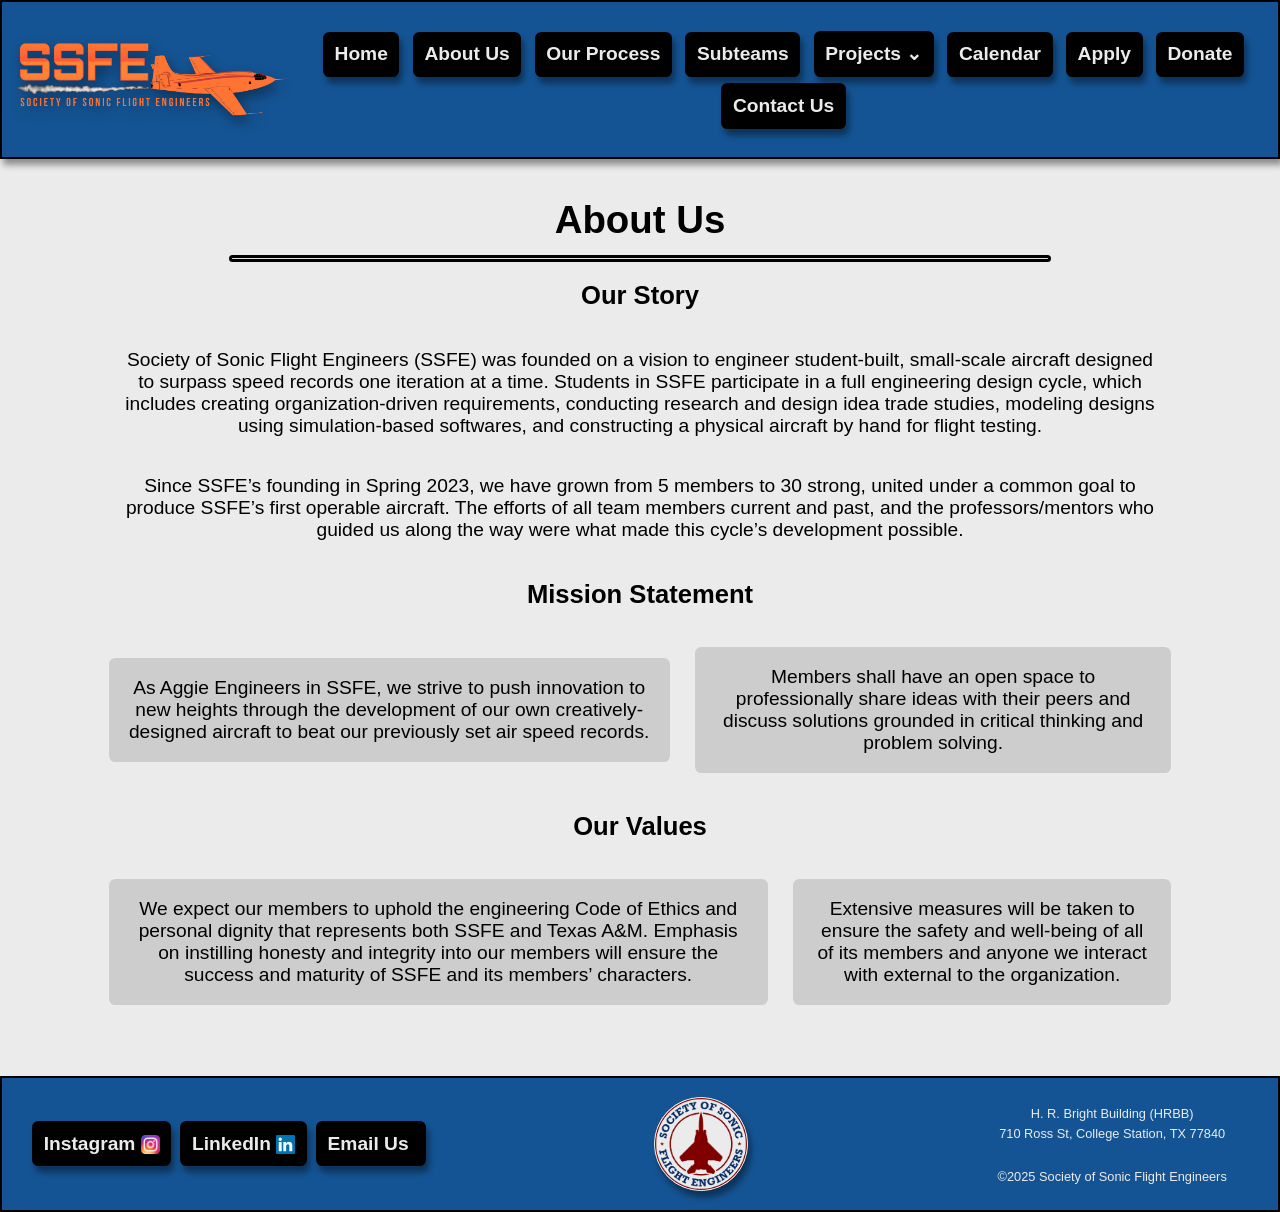
==== SSFEabout.html @ deae9f69 "Site Upload" ====
<!DOCTYPE html>
<html lang = "en">
	<head>
		<link rel="stylesheet" href="SSFEstyle.css">
		<title>Society of Sonic Flight Engineers</title>
		<link rel="icon" type="image/x-icon" href="favicon.ico">
		<meta charset="UTF-8">
		<meta property="og:title" content="Society of Sonic Flight Engineers">
      	<meta property="og:description" content="">
      	<meta property="og:image" content="">
      	<meta name="viewport" content="width=device-width, initial-scale=1, maximum-scale=1">
	</head>

	<body>
		<!-- header -->
		<header class="headernav">
			<div class="columnsformat">
				<img class="headerimg" style="width: 22.5%; margin-inline: 0.5vw;" alt="logo" src="SSFElogonobg.png">
				<nav class="navmenu">
					<a class="navlink" href="index.html">Home</a>
					<a class="navlink" href="SSFEabout.html">About Us</a>
					<a class="navlink" href="SSFEprocess.html">Our Process</a>
					<a class="navlink" href="SSFEsubteams.html">Subteams</a>

					<div class="drpdwn">
						<a class="navlink" href="SSFEprojects.html">Projects ⌄</a>
							<div class="drpdwnc">
							    <a class="drpnavlink" href="SSFEdesign1.html">Design 1</a>
							    <a class="drpnavlink" href="SSFEdesign2.html">Design 2</a>
					  		</div>
					</div>

					<a class="navlink" href="SSFEcalendar.html">Calendar</a>
					<a class="navlink" href="SSFEapply.html">Apply</a>
					<a class="navlink" href="SSFEdonate.html">Donate</a>
					<a class="navlink" href="SSFEcontact.html">Contact Us</a>
				</nav>
			</div>

		</header>

		<div class="bodydiv transitioning">
			<h1>About Us</h1>
			<hr></hr>

			<div class="pcontainer">
				<div class="rowsformat">
					<h2>Our Story</h2>
						<p>Society of Sonic Flight Engineers (SSFE) was founded on a vision to engineer student-built, small-scale aircraft designed to surpass speed records one iteration at a time. Students in SSFE participate in a full engineering design cycle, which includes creating organization-driven requirements, conducting research and design idea trade studies, modeling designs using simulation-based softwares, and constructing a physical aircraft by hand for flight testing.
						</p>
						<p>Since SSFE’s founding in Spring 2023, we have grown from 5 members to 30 strong, united under a common goal to produce SSFE’s first operable aircraft. The efforts of all team members current and past, and the professors/mentors who guided us along the way were what made this cycle’s development possible.
						</p>
					<h2>Mission Statement</h2>
					<div class="columnsformat">
						<p class="tricolorcolumns">As Aggie Engineers in SSFE, we strive to push innovation to new heights through the development of our own creatively-designed aircraft to beat our previously set air speed records.</p>
						<p class="tricolorcolumns">Members shall have an open space to professionally share ideas with their peers and discuss solutions grounded in critical thinking and problem solving.</p>
					</div>
					<h2>Our Values</h2>

					<div class="columnsformat">
						<p class="tricolorcolumns">We expect our members to uphold the engineering Code of Ethics and personal dignity that represents both SSFE and Texas A&M. Emphasis on instilling honesty and integrity into our members will ensure the success and maturity of SSFE and its members’ characters.</p>

						<p class="tricolorcolumns">Extensive measures will be taken to ensure the safety and well-being of all of its members and anyone we interact with external to the organization.</p>
					</div>
				</div>
			</div>
		</div>

		<!-- footer -->
		<footer class="footernav transitioning">
			<div class="columnsformat">
				<a class="navlink" target="_blank" href="https://www.instagram.com/tamu_ssfe/">
					Instagram <img src="insta.png" alt="" class="navlinkimg"></a>
				<a class="navlink" target="_blank" href="https://www.linkedin.com/company/society-of-sonic-flight-engineers/">
					LinkedIn <img src="linkedin.png" alt="" class="navlinkimg"></a>
				<a class="navlink" target="_blank" href="mailto:ssfeleadership@gmail.com">
					Email Us <img src="email.png" alt="" class="navlinkimg"></a>
				<img src="SSFEcircle.png" alt="" class="footerlogo" style="border-radius: 50%;">
				<div class="rowsformat">
					<p style="font-size: 1vw; color: #EBEBEB; margin-block: 0.2vw;">H. R. Bright Building (HRBB)</p>
					<p style="font-size: 1vw; color: #EBEBEB; margin-block: 0.2vw;">710 Ross St, College Station, TX 77840</p>
					<p style="font-size: 1vw; color: #EBEBEB; margin-bottom: 0; margin-top: 2vw;">©2025 Society of Sonic Flight Engineers</p>
				</div>
			</div>
		</footer>

	</body>

</html>
---- SSFEstyle.css ----
/* built in elements*/
    body {
        background-color: #EBEBEB;
        text-align: center;
        font-family: sans-serif;
        margin: auto;
    }

    h1 {
        font-size: 3vw;
        color: rgba(0, 0, 0, 1);
        background-color: none;
        padding: 1vw;
        box-shadow: none;
        text-shadow: none;
        margin-bottom: 0vw;
    }

    p {
        font-size: 1.5vw;
        color: rgba(0, 0, 0, 1);
        text-shadow: none;
        vertical-align: middle;
        margin-inline: 2vw;
    }

    iframe {
        display: block;
        margin: auto;
        border: 0.2vw solid rgb(0, 0, 0);
        box-shadow: 0.25vw 0.5vw 0.5vw rgba(0, 0, 0, 0.4);
        width: 100%;
        height: 100vh;
        border-radius: 1.5vw;
    }

    a {
        color: rgb(0, 0, 0);
        font-size: 30px;
        box-shadow: 0.25vw 0.5vw 0.5vw rgba(0, 0, 0, 0.4);
        margin: 0%;
    }

    hr {
        height:0.125vw;
        background-color:rgb(225, 225, 225);
        border:0.25vw solid rgb(0, 0, 0);
        margin:auto;
        margin-block: 0;
        border-radius: 0.5vw;
        width: 75%;
        justify-content: center;
    }

    h2 {
        color: rgba(0, 0, 0, 1);
        font-size: 2vw;
        font-weight: bold;
        border: none;

        background-color: none;
        padding: 1.5vw;
        width: 70%;
        margin: auto;
    }

    h3 {
        color: rgba(0, 0, 0, 1);
        font-size: 1.5vw;
        transition: all 0.2s;
        border: 1px solid black;
        background-color: rgba(155, 185, 255, 0.4);
        box-shadow: 0.25vw 0.5vw 0.5vw rgba(0, 0, 0, 0.4);
        border-radius: 0.5vw;
        padding: 0.75vw;
        cursor: pointer;
        user-select: none;
        margin-bottom: 0vw;
    }

.tricolorcolumns {
    background-color: rgb(205,205,205);
    padding: 1.5vw;
    margin-inline: 1vw;
    border-radius: 0.5vw;
}

.bodyimg {
    display: block;
    margin: auto;
    box-shadow: none;
    background-color: rgba(215, 215, 215, 1);
    width: 50%;
    border: 0.2vw solid rgb(0, 0, 0);
    margin-inline: 3vw;
    border-radius: 1.5vw;
    vertical-align: middle;
}

.headerimg {
    display: block;
    margin: auto;
    box-shadow: none;
    width: 50%;
    margin-block: 0vw;
    filter: drop-shadow(0.25vw 0.5vw 0.5vw rgba(0, 0, 0, 0.4));
    vertical-align: middle;
}

.footerlogo {
    background-color: #EBEBEB;
    border: 0.1vw solid #EBEBEB;
    display: block;
    margin: auto;
    box-shadow: none;
    width: 7.5%;
    margin-block: 1vw;
    box-shadow: 0.25vw 0.5vw 0.5vw rgba(0, 0, 0, 0.4);
    vertical-align: middle;
}

.navlink {
    display: inline-block;
    color: #EBEBEB;
    font-size: 1.5vw;
    background-color: rgba(0, 0, 0, 1);
    padding: 0.75vw;
    text-decoration: none;
    font-weight: bold;
    box-shadow: 0.25vw 0.5vw 0.5vw rgba(0, 0, 0, 0.4);
    border:0.2vw solid rgb(0, 0, 0);
    transition: all 0.2s;
    margin-inline: 0.35vw;
    margin-block: 0.25vw;
    border-radius: 0.5vw;
}

.navlink:hover {
    background: rgb(235, 235, 235);
    color: rgb(0, 0, 0);
    transition: all 0.2s;
    transform: scale(1.1);

}

.navlinkimg {
    display: inline-block;
    height: 1.5vw;
    vertical-align: middle;
}

.pcontainer {
    padding-inline: none;
    padding-block: none
    background-color: none;
    box-shadow: none;
    margin-bottom: 0vw;
    justify-content: center;
}

.columnsformat {
    display: flex;
    flex-direction: row;
    justify-content: space-between;
    align-items: center;
}

.rowsformat {
    display: flex;
    flex-direction: column;
    justify-content: space-between;
    align-items: center;
}

.headernav {
    border: 0.2vw solid rgb(0, 0, 0);
    padding: 0vw;
    background-color: #145494;
    box-shadow: 0.25vw 0.5vw 0.5vw rgba(0, 0, 0, 0.4);
    border-bottom-left-radius: 0vw;
    border-bottom-right-radius: 0vw;
}

.navmenu {
    border: none;
    padding-block: 2vw;
    padding-right: 1vw;
    background-color: none;
    box-shadow: none;
    z-index: 1;
}

.bodydiv {
    background-color: #EBEBEB;
    text-align: center;
    font-family: sans-serif;
    margin: auto;
    width: 85vw;
}

.footernav {
    margin-top: 4vw;
    border: 0.2vw solid rgb(0, 0, 0);
    padding-inline: 2vw;
    padding-block: 0.5vw;
    background-color: #145494;
    box-shadow: 0.25vw 0.5vw 0.5vw rgba(0, 0, 0, 0.4);
    border-top-left-radius: 0vw;
    border-top-right-radius: 0vw;
}

.drpdwn {
    position: relative;
    display: inline-block;
    z-index: 1;
}

.drpdwnc {
    display: none;
    position: absolute;
    z-index: 1;
    opacity: 0%;
    transition: all 0.2s;
}

.drpdwnfaq {
    position: relative;
    display: block;
    width: 60%;
    margin: auto;
    z-index: 1;
    transition: all 0.2s;
}

.drpdwnt {
    opacity: 0%;
    display: block;
    z-index: 1;
    transition: all 0.2s;
    max-height: 0vw;
}

.drpdwn:hover .drpdwnc {transition: all 0.2s; display: block; opacity: 100%}

.drpdwnfaq.open .drpdwnt {
  opacity: 1;
  display: inline;
  transition: all 0.2s;
}

.drpdwnfaq.open h3 {
  transition: all 0.2s;
  background-color: rgba(155, 185, 255, 1.0);
  margin-bottom: 1vw;
}

.drpnavlink {
    display: inline-block;
    color: #EBEBEB;
    font-size: 1.5vw;
    background-color: rgba(0, 0, 0, 1);
    padding: 0.75vw;
    text-decoration: none;
    font-weight: bold;
    box-shadow: 0.25vw 0.5vw 0.5vw rgba(0, 0, 0, 0.4);
    border:0.2vw solid rgb(0, 0, 0);
    transition: all 0.2s;
    margin-inline: 0.4vw;
    margin-block: 0.25vw;
    border-radius: 0.5vw;
    transition: all 0.2s;
}

.drpnavlink:hover {
    background: rgb(235, 235, 235);
    color: rgb(0, 0, 0);
    transition: all 0.2s;
    transform: scale(1.1);
}

.transitioning {
    animation: fadein 0.75s forwards;
}

.timeline {
    width:80%;
    max-width: 800px;
    height:auto;
    margin: 0 auto;
    display: grid;
}

.timeline ul{
    padding: 0;
    list-style:none;
    margin-bottom: 0;
}

.timeline ul li{
    background-color: lightgray;
    border-radius: 2vw;
    margin-bottom: 2vw;
    padding-bottom: 1.5vw;
    width: 52%;
    box-shadow: 0.25vw 0.5vw 0.5vw rgba(0, 0, 0, 0.4);
}

.timeline ul li:nth-child(odd){
    float: left;
}

.timeline ul li:nth-child(even) {
    float: right;
}

.timeline ul li:last-child {
    margin-bottom: 0;
}

.timeline-content p{
    margin-block: 0;
}

.timeline-date {
}
.timeline-middle {
    position: relative;
    color: black;
}

@keyframes fadein {
    from{
        transform: translateY(20vh); opacity: 30%;
    }

    to{
        transform: translateY(0vh); opacity: 100%;
    }
}
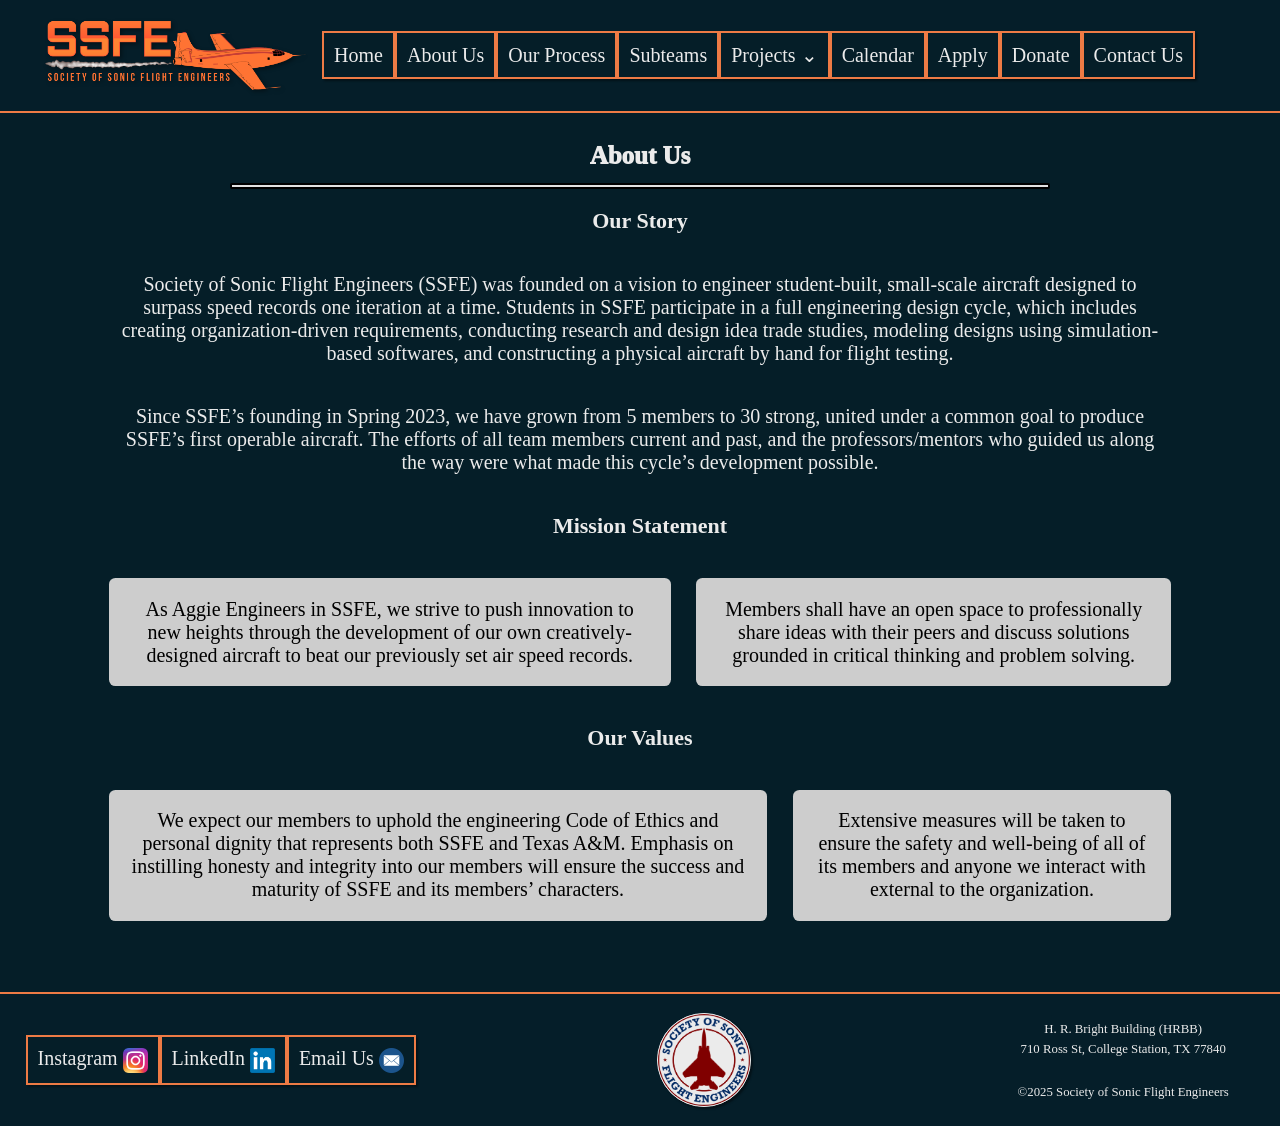
==== commit 96a02456: "Navigation Menu Condensing Update Hamburger thing" ====
--- a/SSFEabout.html
+++ b/SSFEabout.html
@@ -2,6 +2,7 @@
 <html lang = "en">
 	<head>
 		<link rel="stylesheet" href="SSFEstyle.css">
+		<script src="script.js"></script>
 		<title>Society of Sonic Flight Engineers</title>
 		<link rel="icon" type="image/x-icon" href="favicon.ico">
 		<meta charset="UTF-8">
@@ -13,22 +14,24 @@
 
 	<body>
 		<!-- header -->
-		<header class="headernav">
+		<header>
 			<div class="columnsformat">
-				<img class="headerimg" style="width: 22.5%; margin-inline: 0.5vw;" alt="logo" src="SSFElogonobg.png">
-				<nav class="navmenu">
+				<img class="headerimg" style="width: 22.5%; margin-inline: 10px;" alt="logo" src="SSFElogonobg.png">
+
+				<div class="hamburger" id="hamburger">☰</div>
+
+				<nav class="navmenu" id="navmenu">
 					<a class="navlink" href="index.html">Home</a>
 					<a class="navlink" href="SSFEabout.html">About Us</a>
 					<a class="navlink" href="SSFEprocess.html">Our Process</a>
 					<a class="navlink" href="SSFEsubteams.html">Subteams</a>
 
-					<div class="drpdwn">
-						<a class="navlink" href="SSFEprojects.html">Projects ⌄</a>
-							<div class="drpdwnc">
-							    <a class="drpnavlink" href="SSFEdesign1.html">Design 1</a>
-							    <a class="drpnavlink" href="SSFEdesign2.html">Design 2</a>
-					  		</div>
-					</div>
+					<a class="navlink" href="SSFEprojects.html">Projects ⌄</a>
+						<div class="drpdwnc">
+							<a class="drpnavlink" href="SSFEdesign1.html">Design 1</a>
+							<a class="drpnavlink" href="SSFEdesign2.html">Design 2</a>
+					  	</div>
+
 
 					<a class="navlink" href="SSFEcalendar.html">Calendar</a>
 					<a class="navlink" href="SSFEapply.html">Apply</a>
--- a/SSFEstyle.css
+++ b/SSFEstyle.css
@@ -1,14 +1,30 @@
  /* built in elements*/
     body {
-        background-color: #EBEBEB;
+        background-color: #051e28;
         text-align: center;
-        font-family: sans-serif;
+        font-family: Futura;
         margin: auto;
     }
 
+    footer {
+        margin-top: 4vw;
+        border-top: 0.2vw solid rgb(238, 123, 69);
+        padding-inline: 2vw;
+        padding-block: 0.5vw;
+        background-color: #051e29;
+    }
+
+    header {
+        border-bottom: 0.2vw solid rgb(238, 123, 69);
+        padding-inline: 2vw;
+        padding-block: 0.5vw;
+        background-color: #051e29;
+    }
+
     h1 {
-        font-size: 3vw;
-        color: rgba(0, 0, 0, 1);
+        font-size: 25px;
+        color: rgba(235, 235, 235, 1);
+        font-weight: 1000;
         background-color: none;
         padding: 1vw;
         box-shadow: none;
@@ -17,8 +33,8 @@
     }
 
     p {
-        font-size: 1.5vw;
-        color: rgba(0, 0, 0, 1);
+        font-size: 20px;
+        color: rgba(235, 235, 235, 1);
         text-shadow: none;
         vertical-align: middle;
         margin-inline: 2vw;
@@ -37,25 +53,25 @@
     a {
         color: rgb(0, 0, 0);
         font-size: 30px;
-        box-shadow: 0.25vw 0.5vw 0.5vw rgba(0, 0, 0, 0.4);
+        box-shadow: 2px 2px 2px rgba(0, 0, 0, 0.4);
         margin: 0%;
     }
 
     hr {
         height:0.125vw;
         background-color:rgb(225, 225, 225);
-        border:0.25vw solid rgb(0, 0, 0);
+        border:2px solid rgb(0, 0, 0);
         margin:auto;
         margin-block: 0;
-        border-radius: 0.5vw;
+        border-radius: 2px;
         width: 75%;
         justify-content: center;
     }
 
     h2 {
-        color: rgba(0, 0, 0, 1);
-        font-size: 2vw;
-        font-weight: bold;
+        font-size: 22px;
+        color: rgba(235, 235, 235, 1);
+        font-weight: 600;
         border: none;
 
         background-color: none;
@@ -65,8 +81,8 @@
     }
 
     h3 {
-        color: rgba(0, 0, 0, 1);
-        font-size: 1.5vw;
+        font-size: 20px;
+        color: rgba(235, 235, 235, 1);
         transition: all 0.2s;
         border: 1px solid black;
         background-color: rgba(155, 185, 255, 0.4);
@@ -99,11 +115,10 @@
 
 .headerimg {
     display: block;
-    margin: auto;
+    margin-left: auto;
     box-shadow: none;
-    width: 50%;
-    margin-block: 0vw;
-    filter: drop-shadow(0.25vw 0.5vw 0.5vw rgba(0, 0, 0, 0.4));
+    min-width: 250px;
+    filter: drop-shadow(2px 2px 2px rgba(0, 0, 0, 0.4));
     vertical-align: middle;
 }
 
@@ -115,39 +130,68 @@
     box-shadow: none;
     width: 7.5%;
     margin-block: 1vw;
-    box-shadow: 0.25vw 0.5vw 0.5vw rgba(0, 0, 0, 0.4);
+    box-shadow: 2px 2px 2px rgba(0, 0, 0, 0.4);
     vertical-align: middle;
 }
 
-.navlink {
-    display: inline-block;
-    color: #EBEBEB;
-    font-size: 1.5vw;
-    background-color: rgba(0, 0, 0, 1);
-    padding: 0.75vw;
-    text-decoration: none;
-    font-weight: bold;
-    box-shadow: 0.25vw 0.5vw 0.5vw rgba(0, 0, 0, 0.4);
-    border:0.2vw solid rgb(0, 0, 0);
-    transition: all 0.2s;
-    margin-inline: 0.35vw;
-    margin-block: 0.25vw;
-    border-radius: 0.5vw;
-}
-
-.navlink:hover {
-    background: rgb(235, 235, 235);
-    color: rgb(0, 0, 0);
-    transition: all 0.2s;
-    transform: scale(1.1);
-
-}
-
-.navlinkimg {
-    display: inline-block;
-    height: 1.5vw;
-    vertical-align: middle;
-}
+/*Navigation Buttons Stuff*/
+    @media (max-width: 900px) {
+        .navmenu {
+            flex-wrap: wrap;
+        }
+    }
+    .navlink {
+        display: block;
+        color: #EBEBEB;
+        font-size: 20px;
+        font-weight: 500;
+        background-color: #051e28;
+        padding: 10px;
+        border:2px solid rgb(238, 123, 69);
+        transition: all 0.15s;
+        text-decoration: none;
+        z-index: 2;
+        align-items: center;
+        white-space: nowrap;
+    }
+
+    .navlink:hover {
+        z-index: 4;
+        background: rgb(238, 123, 69);
+        color: #051e28;
+        transition: all 0.15s;
+        transform: scale(1.1);
+        .drpdwnc {transition: all 0.15s; display: block; opacity: 100%}
+
+    }
+
+    .navlinkimg {
+        display: inline-block;
+        height: 25px;
+        vertical-align: middle;
+    }
+
+    .drpnavlink {
+        display: inline-block;
+        color: #EBEBEB;
+        font-size: 20px;
+        font-weight: 500;
+        background-color: #051e28;
+        padding: 10px;
+        border:2px solid rgb(238, 123, 69);
+        transition: all 0.15s;
+        margin-inline: -2.5px;
+        margin-block: -1px;
+        text-decoration: none;
+        transition: all 0.15s;
+    }
+
+    .drpnavlink:hover {
+        background: rgb(238, 123, 69);
+        color: #051e28;
+        transition: all 0.15s;
+        transform: scale(1.1);
+    }
 
 .pcontainer {
     padding-inline: none;
@@ -172,55 +216,62 @@
     align-items: center;
 }
 
-.headernav {
-    border: 0.2vw solid rgb(0, 0, 0);
-    padding: 0vw;
-    background-color: #145494;
-    box-shadow: 0.25vw 0.5vw 0.5vw rgba(0, 0, 0, 0.4);
-    border-bottom-left-radius: 0vw;
-    border-bottom-right-radius: 0vw;
+.header {
+    background-image: linear-gradient(rgba(0, 0, 0, 0), #345A66), url(IMG_3074.JPG);
+    background-size: cover;
+    background-repeat: no-repeat;
+    background-position: top 10px;
+    border-bottom: 2px solid rgb(0, 0, 0);
+    box-shadow: 2px 2px 2px rgba(0, 0, 0, 0.4);
+    z-index: 1000;
+    background-color: #345A66;
+    position: sticky;
+    top: -0px;
 }
 
 .navmenu {
-    border: none;
-    padding-block: 2vw;
-    padding-right: 1vw;
+    display: flex;
+    flex-wrap: wrap;
+    justify-content: center;
+    padding-block: 25px;
+    margin-right: auto;
     background-color: none;
     box-shadow: none;
     z-index: 1;
 }
 
+.navmenu > * {
+  position: relative;
+  display: flex;
+}
+
 .bodydiv {
-    background-color: #EBEBEB;
+    background-color: #051e28;
     text-align: center;
-    font-family: sans-serif;
+    font-family: Futura;
+    font-weight: 500;
     margin: auto;
     width: 85vw;
 }
 
-.footernav {
-    margin-top: 4vw;
-    border: 0.2vw solid rgb(0, 0, 0);
-    padding-inline: 2vw;
-    padding-block: 0.5vw;
-    background-color: #145494;
-    box-shadow: 0.25vw 0.5vw 0.5vw rgba(0, 0, 0, 0.4);
-    border-top-left-radius: 0vw;
-    border-top-right-radius: 0vw;
-}
-
 .drpdwn {
     position: relative;
-    display: inline-block;
-    z-index: 1;
+    display: flex-block;
+    z-index: 3;
+}
+
+nav ul {}
+
+.tricolorcolumns {
+    color: black;
 }
 
 .drpdwnc {
-    display: none;
+    display: block;
     position: absolute;
     z-index: 1;
     opacity: 0%;
-    transition: all 0.2s;
+    transition: all 0.15s;
 }
 
 .drpdwnfaq {
@@ -229,57 +280,33 @@
     width: 60%;
     margin: auto;
     z-index: 1;
-    transition: all 0.2s;
+    transition: all 0.15s;
 }
 
 .drpdwnt {
     opacity: 0%;
     display: block;
     z-index: 1;
-    transition: all 0.2s;
+    transition: all 0.15s;
     max-height: 0vw;
 }
 
-.drpdwn:hover .drpdwnc {transition: all 0.2s; display: block; opacity: 100%}
+.drpdwn:hover .drpdwnc {transition: all 0.15s; display: block; opacity: 100%}
 
 .drpdwnfaq.open .drpdwnt {
   opacity: 1;
   display: inline;
-  transition: all 0.2s;
+  transition: all 0.15s;
 }
 
 .drpdwnfaq.open h3 {
-  transition: all 0.2s;
+  transition: all 0.15s;
   background-color: rgba(155, 185, 255, 1.0);
   margin-bottom: 1vw;
 }
 
-.drpnavlink {
-    display: inline-block;
-    color: #EBEBEB;
-    font-size: 1.5vw;
-    background-color: rgba(0, 0, 0, 1);
-    padding: 0.75vw;
-    text-decoration: none;
-    font-weight: bold;
-    box-shadow: 0.25vw 0.5vw 0.5vw rgba(0, 0, 0, 0.4);
-    border:0.2vw solid rgb(0, 0, 0);
-    transition: all 0.2s;
-    margin-inline: 0.4vw;
-    margin-block: 0.25vw;
-    border-radius: 0.5vw;
-    transition: all 0.2s;
-}
-
-.drpnavlink:hover {
-    background: rgb(235, 235, 235);
-    color: rgb(0, 0, 0);
-    transition: all 0.2s;
-    transform: scale(1.1);
-}
-
 .transitioning {
-    animation: fadein 0.75s forwards;
+    animation: fadein 0.5s forwards;
 }
 
 .timeline {
@@ -328,12 +355,53 @@
     color: black;
 }
 
+.headercontainers {
+    display: inline-flex;
+}
+
 @keyframes fadein {
     from{
-        transform: translateY(20vh); opacity: 30%;
+        transform: translateY(200px); opacity: 15%;
     }
 
     to{
         transform: translateY(0vh); opacity: 100%;
     }
+}
+
+@font-face {font-family: 'Futura';
+            src: url('fonts/Futura/Futura Condensed/Futura Condensed.ttf') format('truetype');
+            font-weight: normal;
+            font-style: condensed;}
+
+/* Hamburger toggle thing */
+.hamburger {
+    display: none;
+    font-size: 28px;
+    color: #EBEBEB;
+    cursor: pointer;
+    padding: 10px;
+}
+
+/* Supposed to mobile condense lol */
+@media (max-width: 675px) {
+
+    .hamburger {
+        display: block;
+    }
+
+    .navmenu {
+        display: none;
+        flex-direction: column;
+        width: 100%;
+    }
+
+    .navmenu.active {
+        display: flex;
+    }
+
+    .navlink {
+        width: 100%;
+        text-align: center;
+    }
 }
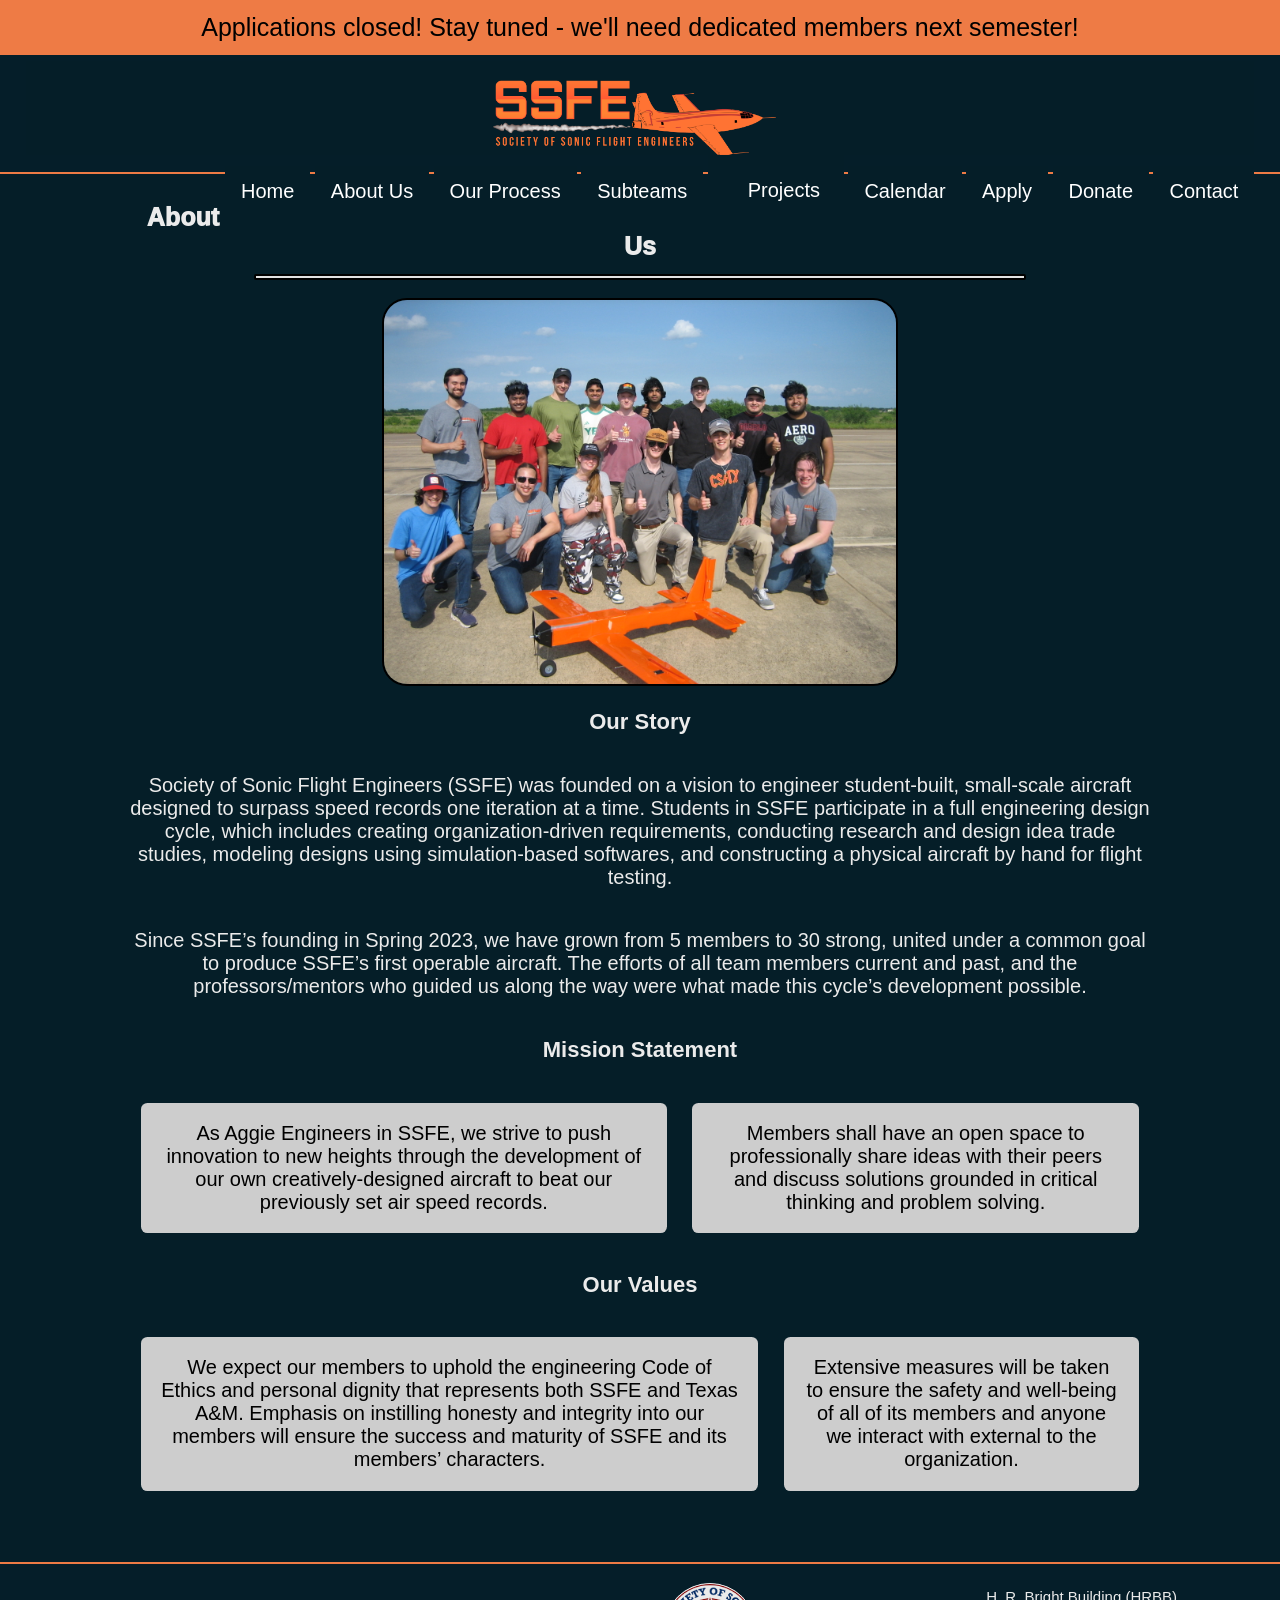
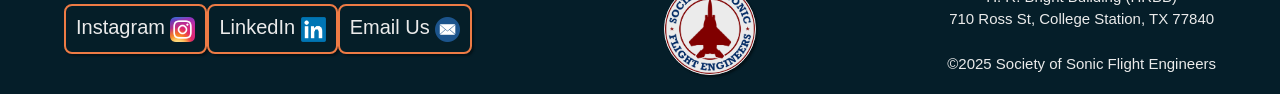
==== commit 44ad44bc: "Major bug fixes Fixed the navbar by making it look more professor and cleaner. Allowed the projects " ====
--- a/SSFEabout.html
+++ b/SSFEabout.html
@@ -3,8 +3,8 @@
 	<head>
 		<link rel="stylesheet" href="SSFEstyle.css">
 		<script src="script.js"></script>
-		<title>Society of Sonic Flight Engineers</title>
-		<link rel="icon" type="image/x-icon" href="favicon.ico">
+		<title>SSFE - About</title>
+		<link rel="shortcut icon" type="image/png" href="ssfecircle.png">
 		<meta charset="UTF-8">
 		<meta property="og:title" content="Society of Sonic Flight Engineers">
       	<meta property="og:description" content="">
@@ -13,32 +13,30 @@
 	</head>
 
 	<body>
+		<h1 style="background-color: rgb(238, 123, 69); color: black; font-weight: 400; margin-block:0">Applications closed! Stay tuned - we'll need dedicated members next semester!</h1>
 		<!-- header -->
 		<header>
-			<div class="columnsformat">
-				<img class="headerimg" style="width: 22.5%; margin-inline: 10px;" alt="logo" src="SSFElogonobg.png">
-
-				<div class="hamburger" id="hamburger">☰</div>
-
-				<nav class="navmenu" id="navmenu">
-					<a class="navlink" href="index.html">Home</a>
-					<a class="navlink" href="SSFEabout.html">About Us</a>
-					<a class="navlink" href="SSFEprocess.html">Our Process</a>
-					<a class="navlink" href="SSFEsubteams.html">Subteams</a>
-
-					<a class="navlink" href="SSFEprojects.html">Projects ⌄</a>
-						<div class="drpdwnc">
-							<a class="drpnavlink" href="SSFEdesign1.html">Design 1</a>
-							<a class="drpnavlink" href="SSFEdesign2.html">Design 2</a>
-					  	</div>
-
-
-					<a class="navlink" href="SSFEcalendar.html">Calendar</a>
-					<a class="navlink" href="SSFEapply.html">Apply</a>
-					<a class="navlink" href="SSFEdonate.html">Donate</a>
-					<a class="navlink" href="SSFEcontact.html">Contact Us</a>
-				</nav>
-			</div>
+			<div class="topnav" id="myTopnav">
+				<a href="index.html"><img id="navbarlogo" src="SSFElogonobg.png"></a>
+				<div id="right">
+					<a href="index.html" class="active">Home</a>
+					<a href="SSFEabout.html">About Us</a>
+					<a href="SSFEprocess.html">Our Process</a>
+					<a href="SSFEsubteams.html">Subteams</a>
+					<div class="dropdown">
+					<a href="SSFEprojects.html" class="dropbtn">Projects<i class="fa fa-caret-down"></i></a>
+					<div class="dropdown-content">
+						<a href="SSFEdesign1.html">Design 1</a>
+						<a href="SSFEdesign2.html">Design 2</a>
+					</div>
+					</div>
+					<a href="SSFEcalendar.html">Calendar</a>
+					<a href="SSFEapply.html">Apply</a>
+					<a href="SSFEdonate.html">Donate</a>
+					<a href="SSFEcontact.html">Contact</a>
+				</div>
+				<a href="javascript:void(0);" style="font-size:15px;" class="icon" onclick="myFunction()">&#9776;</a>
+				</div>
 
 		</header>
 
@@ -47,6 +45,8 @@
 			<hr></hr>
 
 			<div class="pcontainer">
+				<br>
+				<img src="SSFEaboutGroupPhoto.JPG" id="aboutgroupphoto" alt="SSFE Group Photo Flight Day">
 				<div class="rowsformat">
 					<h2>Our Story</h2>
 						<p>Society of Sonic Flight Engineers (SSFE) was founded on a vision to engineer student-built, small-scale aircraft designed to surpass speed records one iteration at a time. Students in SSFE participate in a full engineering design cycle, which includes creating organization-driven requirements, conducting research and design idea trade studies, modeling designs using simulation-based softwares, and constructing a physical aircraft by hand for flight testing.
@@ -70,7 +70,9 @@
 		</div>
 
 		<!-- footer -->
-		<footer class="footernav transitioning">
+		<center>
+		<footer class="transitioning">
+			<div id='sizing'>
 			<div class="columnsformat">
 				<a class="navlink" target="_blank" href="https://www.instagram.com/tamu_ssfe/">
 					Instagram <img src="insta.png" alt="" class="navlinkimg"></a>
@@ -80,12 +82,14 @@
 					Email Us <img src="email.png" alt="" class="navlinkimg"></a>
 				<img src="SSFEcircle.png" alt="" class="footerlogo" style="border-radius: 50%;">
 				<div class="rowsformat">
-					<p style="font-size: 1vw; color: #EBEBEB; margin-block: 0.2vw;">H. R. Bright Building (HRBB)</p>
-					<p style="font-size: 1vw; color: #EBEBEB; margin-block: 0.2vw;">710 Ross St, College Station, TX 77840</p>
-					<p style="font-size: 1vw; color: #EBEBEB; margin-bottom: 0; margin-top: 2vw;">©2025 Society of Sonic Flight Engineers</p>
+					<p style="font-size: 15px; color: #EBEBEB; margin-block: 0.2vw;">H. R. Bright Building (HRBB)</p>
+					<p style="font-size: 15px; color: #EBEBEB; margin-block: 0.2vw;">710 Ross St, College Station, TX 77840</p>
+					<p style="font-size: 15px; color: #EBEBEB; margin-bottom: 0; margin-top: 2vw;">©2025 Society of Sonic Flight Engineers</p>
 				</div>
 			</div>
+			</div>
 		</footer>
+	</center>
 
 	</body>
 
--- a/SSFEstyle.css
+++ b/SSFEstyle.css
@@ -1,24 +1,38 @@
+ @font-face {font-family: 'Futura';
+            src: url('fonts/Futura Condensed.ttf') format('truetype');
+            font-weight: normal;
+            font-style: condensed;}
+
  /* built in elements*/
     body {
         background-color: #051e28;
         text-align: center;
-        font-family: Futura;
+        font-family: "Open Sans", sans-serif;
         margin: auto;
     }
 
     footer {
         margin-top: 4vw;
         border-top: 0.2vw solid rgb(238, 123, 69);
-        padding-inline: 2vw;
         padding-block: 0.5vw;
+        width: 100%;
+        justify-content: center;
         background-color: #051e29;
     }
+    #sizing{
+        width: 90%;
+    }
 
     header {
+        position: -webkit-sticky; /* For Safari support */
+        position: sticky;
+        top: 0;           /* This tells it to stop once it hits the very top */
+        z-index: 9999;
         border-bottom: 0.2vw solid rgb(238, 123, 69);
         padding-inline: 2vw;
         padding-block: 0.5vw;
         background-color: #051e29;
+        align-items: center
     }
 
     h1 {
@@ -37,7 +51,6 @@
         color: rgba(235, 235, 235, 1);
         text-shadow: none;
         vertical-align: middle;
-        margin-inline: 2vw;
     }
 
     iframe {
@@ -94,6 +107,9 @@
         margin-bottom: 0vw;
     }
 
+    h1, h2, h3, h4, a { font-family: "Futura", sans-serif; }
+
+
 .tricolorcolumns {
     background-color: rgb(205,205,205);
     padding: 1.5vw;
@@ -119,7 +135,7 @@
     box-shadow: none;
     min-width: 250px;
     filter: drop-shadow(2px 2px 2px rgba(0, 0, 0, 0.4));
-    vertical-align: middle;
+    /*vertical-align: middle;*/
 }
 
 .footerlogo {
@@ -133,12 +149,74 @@
     box-shadow: 2px 2px 2px rgba(0, 0, 0, 0.4);
     vertical-align: middle;
 }
+
+#aboutgroupphoto{
+    max-width: 50%; 
+    border-radius: 25px; 
+    border: 0.2vw solid rgb(0, 0, 0);
+}
+
+.navlink {
+        display: block;
+        color: #EBEBEB;
+        font-size: 20px;
+        font-weight: 500;
+        background-color: #051e28;
+        padding: 10px;
+        border:2px solid rgb(238, 123, 69);
+        transition: all 0.15s;
+        text-decoration: none;
+        z-index: 2;
+        align-items: center;
+        white-space: nowrap;
+    }
+.navlink2 {
+    display: block;
+    width: 90%;              /* Stays inside the card with a small margin */
+    margin: 15px auto;       /* Centers it and adds vertical space */
+    padding: 12px 0;         /* Vertical padding only, let width handle the rest */
+    box-sizing: border-box;  /* Essential to prevent the "way less than 90%" bug */
+    
+    color: #EBEBEB;
+    background-color: #051e28;
+    border: 2px solid rgb(238, 123, 69);
+    border-radius: 8px;
+    text-align: center;
+    text-decoration: none;
+    font-size: 20px;
+    transition: all 0.15s ease-in-out;
+}
+
+.navlink2:hover {
+    background-color: rgb(238, 123, 69);
+    color: #051e28;
+    transition: all 0.15s;
+    transform: scale(1.1);
+}
+
 
 /*Navigation Buttons Stuff*/
     @media (max-width: 900px) {
         .navmenu {
             flex-wrap: wrap;
         }
+        #aboutgroupphoto{
+            max-width: 80%;
+        }
+    }
+    .dropdown{
+        position: relative;
+        display: inline block;
+        color: #EBEBEB;
+        font-size: 20px;
+        font-weight: 500;
+        background-color: #051e28;
+        padding: 10px;
+        transition: all 0.15s;
+        text-decoration: none;
+        z-index: 2;
+        align-items: center;
+        white-space: nowrap;
     }
     .navlink {
         display: block;
@@ -161,7 +239,6 @@
         color: #051e28;
         transition: all 0.15s;
         transform: scale(1.1);
-        .drpdwnc {transition: all 0.15s; display: block; opacity: 100%}
 
     }
 
@@ -190,9 +267,8 @@
         background: rgb(238, 123, 69);
         color: #051e28;
         transition: all 0.15s;
-        transform: scale(1.1);
-    }
-
+    }
+    
 .pcontainer {
     padding-inline: none;
     padding-block: none
@@ -205,7 +281,7 @@
 .columnsformat {
     display: flex;
     flex-direction: row;
-    justify-content: space-between;
+    justify-content: center;
     align-items: center;
 }
 
@@ -216,7 +292,577 @@
     align-items: center;
 }
 
-.header {
+.navmenu {
+    display: flex;
+    flex-wrap: wrap;
+    justify-content: center;
+    padding-block: 25px;
+    margin-right: auto;
+    background-color: none;
+    box-shadow: none;
+    z-index: 1;
+}
+
+.navmenu > * {
+  position: relative;
+  display: flex;
+}
+
+.bodydiv {
+    background-color: #051e28;
+    text-align: center;
+    font-weight: 500;
+    margin: auto;
+    width: 80%;
+}
+
+.drpdwn {
+    position: relative;
+    display: flex-block;
+    z-index: 3;
+}
+
+
+
+.tricolorcolumns {
+    color: black;
+}
+
+.drpdwnc {
+    display: none;
+    position: absolute;
+    z-index: 1;
+    opacity: 0%;
+    transition: all 0.15s;
+    top: 100%;
+}
+
+.drpdwnfaq {
+    position: relative;
+    display: block;
+    width: 60%;
+    margin: auto;
+    z-index: 1;
+    transition: all 0.15s;
+}
+
+.drpdwnt {
+    opacity: 0%;
+    display: block;
+    z-index: 1;
+    transition: all 0.15s;
+    max-height: 0vw;
+}
+
+.drpdwn:hover .drpdwnc {transition: all 0.15s; display: block; opacity: 100%}
+
+.drpdwnfaq.open .drpdwnt {
+  opacity: 1;
+  display: inline;
+  transition: all 0.15s;
+}
+
+.drpdwnfaq.open h3 {
+  transition: all 0.15s;
+  background-color: rgba(155, 185, 255, 1.0);
+  margin-bottom: 1vw;
+}
+
+.transitioning {
+    animation: fadein 0.5s forwards;
+}
+
+.timeline {
+    width:80%;
+    max-width: 800px;
+    height:auto;
+    margin: 0 auto;
+    display: grid;
+}
+
+.timeline ul{
+    padding: 0;
+    list-style:none;
+    margin-bottom: 0;
+}
+
+.timeline ul li{
+    background-color: rgb(238, 123, 69);
+    border-radius: 2vw;
+    margin-bottom: 2vw;
+    padding-bottom: 1.5vw;
+    width: 52%;
+    box-shadow: 0.25vw 0.5vw 0.5vw rgba(0, 0, 0, 0.4);
+}
+
+#projecttext{
+    color: black;
+}
+
+.timeline ul li:nth-child(odd){
+    float: left;
+}
+
+.timeline ul li:nth-child(even) {
+    float: right;
+}
+
+.timeline ul li:last-child {
+    margin-bottom: 0;
+}
+
+.timeline-content p{
+    margin-block: 0;
+}
+
+.timeline-date {
+}
+.timeline-middle {
+    position: relative;
+    color: black;
+}
+
+.headercontainers {
+    display: inline-flex;
+}
+
+@keyframes fadein {
+    from{
+        transform: translateY(200px); opacity: 15%;
+    }
+
+    to{
+        transform: translateY(0vh); opacity: 100%;
+    }
+}
+
+/*navbar shenanigans*/
+#navbarlogo{
+    display: flex;
+    width: 300px;
+    pointer-events: none;
+    margin-bottom: -20px;
+    float: left;
+    align-items: center;
+    justify-content: center;
+    width: 300px;
+    box-shadow: none;
+    border: none;
+    margin-left: -15px;
+}
+#right{
+    float: right;
+}
+.topnav {
+  position: sticky;
+  position: relative; 
+  width: 100%;
+  top: 0;
+  width:100%;
+  background-color: #051e28;
+  z-index: 10;
+  margin-bottom: 10px;
+  vertical-align: middle;
+}
+
+.topnav a {
+  font-size: 20px;
+  color: white;
+  background-color: #051e28;
+  text-align: center;
+  padding: 14px 16px;
+  text-decoration: none;
+  display: inline-block;
+  vertical-align: middle;
+  box-shadow: none;
+  text-decoration: none;
+}
+
+.topnav a:first-child {
+    box-shadow: none;
+}
+
+/* 3. Remove the orange border from the dropdown container in the navbar */
+.topnav .dropdown {
+    border: none; /* This removes the orange box around 'Projects' */
+}
+
+.topnav .dropbtn {
+    font-family: "Futura", sans-serif;
+    font-weight: 600;
+    text-transform: none; /* Keeps it from forcing all caps if inheriting from elsewhere */
+}
+
+/* Styles the "Design 1" and "Design 2" links inside the dropdown */
+.dropdown-content a {
+    font-family: "Futura", sans-serif;
+    font-weight: 500;
+    font-size: 16px; /* Adjust size specifically for the sub-menu */
+}
+
+.dropdown {
+  position: relative;
+  display: inline-block;
+}
+
+/* Dropdown button styles */
+.dropdown .dropbtn {
+  font-size: 20px;
+  border: none;
+  outline: none;
+  color: white;
+  padding: 14px;
+  padding-left: 30px;
+  font-family: "Futura", sans-serif;
+  font-weight: 400;
+  margin: 0;
+}
+
+/* Dropdown content - hidden by default */
+.dropdown-content {
+  display: none;
+  position: absolute;
+  background-color: #051e28;
+  min-width: 160px;
+  box-shadow: 0px 8px 16px rgba(0, 0, 0, 0.2);
+  z-index: 1;
+  top: 100%; /* Position the dropdown below the button */
+}
+
+/* Show the dropdown when hovered */
+.dropdown:hover .dropdown-content {
+  display: block;
+  color: rgb(238, 123, 69);
+}
+
+/* Navbar link hover effect */
+.topnav a:hover {
+  color: rgb(238, 123, 69); /* Ensures navbar text turns white on hover */
+}
+
+/* Links inside the dropdown */
+.dropdown-content a {
+  color: white;
+  padding: 12px 16px;
+  text-decoration: none;
+  display: block;
+  text-align: left;
+}
+
+/* Hover effect for links in dropdown */
+.dropdown-content a:hover {
+  color: rgb(238, 123, 69);
+}
+
+/* Mobile View Styles */
+@media screen and (max-width: 1024px) {
+  /* Hide all navigation links except the hamburger icon */
+  .topnav a:not(:first-child), .topnav #right {
+    display: none;
+  }
+  /* Display the hamburger icon */
+  .topnav a.icon {
+    float: right;
+    display: block;
+    position: absolute;
+    right: 10px; /* Keeps the icon on the right */
+    top: 0px; /* Keeps the icon centered vertically */
+  }
+  /* Show menu when hamburger is clicked */
+  .topnav.responsive {
+    position: sticky;
+  }
+  .topnav.responsive #navbarlogo {
+    width: 100px !important; /* Shinks the logo to half size */
+    margin-top: 5px;
+    transition: width 0.3s ease; /* Makes the shrinking look smooth */
+    margin-top: -10px;
+  }
+  .topnav.responsive a {
+    float: none;
+    display: block;
+    text-align: left;
+  }
+  .topnav.responsive #right {
+    display: block;
+  }
+  /* Dropdown in mobile */
+  .topnav.responsive .dropdown {
+    float: none;
+    background-color: #051e28;
+    width: 100%;
+  }
+  .topnav.responsive .dropdown-content {
+    position: relative;
+  }
+  .topnav.responsive .dropdown .dropbtn {
+    display: block;
+    width: 100%;
+    text-align: left;
+  }
+  /* Show dropdown in mobile */
+  .topnav.responsive .dropdown:hover .dropdown-content {
+    display: block;
+    color: rgb(238, 123, 69);
+  }
+   @font-face {font-family: 'Futura';
+            src: url('fonts/Futura Condensed.ttf') format('truetype');
+            font-weight: normal;
+            font-style: condensed;}
+
+ /* built in elements*/
+    body {
+        background-color: #051e28;
+        text-align: center;
+        font-family: "Open Sans", sans-serif;
+        margin: auto;
+    }
+
+    footer {
+        margin-top: 4vw;
+        border-top: 0.2vw solid rgb(238, 123, 69);
+        padding-block: 0.5vw;
+        width: 100%;
+        justify-content: center;
+        background-color: #051e29;
+    }
+    #sizing{
+        width: 90%;
+    }
+
+    header {
+        position: -webkit-sticky; /* For Safari support */
+        position: sticky;
+        top: 0;           /* This tells it to stop once it hits the very top */
+        z-index: 9999;
+        border-bottom: 0.2vw solid rgb(238, 123, 69);
+        padding-inline: 2vw;
+        padding-block: 0.5vw;
+        background-color: #051e29;
+        align-items: center
+    }
+
+    h1 {
+        font-size: 25px;
+        color: rgba(235, 235, 235, 1);
+        font-weight: 1000;
+        background-color: none;
+        padding: 1vw;
+        box-shadow: none;
+        text-shadow: none;
+        margin-bottom: 0vw;
+    }
+
+    p {
+        font-size: 20px;
+        color: rgba(235, 235, 235, 1);
+        text-shadow: none;
+        vertical-align: middle;
+    }
+
+    iframe {
+        display: block;
+        margin: auto;
+        border: 0.2vw solid rgb(0, 0, 0);
+        box-shadow: 0.25vw 0.5vw 0.5vw rgba(0, 0, 0, 0.4);
+        width: 100%;
+        height: 100vh;
+        border-radius: 1.5vw;
+    }
+
+    a {
+        color: rgb(0, 0, 0);
+        font-size: 30px;
+        box-shadow: 2px 2px 2px rgba(0, 0, 0, 0.4);
+        margin: 0%;
+    }
+
+    hr {
+        height:0.125vw;
+        background-color:rgb(225, 225, 225);
+        border:2px solid rgb(0, 0, 0);
+        margin:auto;
+        margin-block: 0;
+        border-radius: 2px;
+        width: 75%;
+        justify-content: center;
+    }
+
+    h2 {
+        font-size: 22px;
+        color: rgba(235, 235, 235, 1);
+        font-weight: 600;
+        border: none;
+
+        background-color: none;
+        padding: 1.5vw;
+        width: 70%;
+        margin: auto;
+    }
+
+    h3 {
+        font-size: 20px;
+        color: rgba(235, 235, 235, 1);
+        transition: all 0.2s;
+        border: 1px solid black;
+        background-color: rgba(155, 185, 255, 0.4);
+        box-shadow: 0.25vw 0.5vw 0.5vw rgba(0, 0, 0, 0.4);
+        border-radius: 0.5vw;
+        padding: 0.75vw;
+        cursor: pointer;
+        user-select: none;
+        margin-bottom: 0vw;
+    }
+
+    h1, h2, h3, h4, a { font-family: "Futura", sans-serif; }
+}
+
+.tricolorcolumns {
+    background-color: rgb(205,205,205);
+    padding: 1.5vw;
+    margin-inline: 1vw;
+    border-radius: 0.5vw;
+}
+
+.bodyimg {
+    display: block;
+    margin: auto;
+    box-shadow: none;
+    background-color: rgba(215, 215, 215, 1);
+    width: 50%;
+    border: 0.2vw solid rgb(0, 0, 0);
+    margin-inline: 3vw;
+    border-radius: 1.5vw;
+    vertical-align: middle;
+}
+
+.headerimg {
+    display: block;
+    margin-left: auto;
+    box-shadow: none;
+    min-width: 250px;
+    filter: drop-shadow(2px 2px 2px rgba(0, 0, 0, 0.4));
+    /*vertical-align: middle;*/
+}
+
+.footerlogo {
+    background-color: #EBEBEB;
+    border: 0.1vw solid #EBEBEB;
+    display: block;
+    margin: auto;
+    box-shadow: none;
+    width: 90px;
+    margin-block: 1vw;
+    box-shadow: 2px 2px 2px rgba(0, 0, 0, 0.4);
+    vertical-align: middle;
+}
+
+#aboutgroupphoto{
+    max-width: 50%; 
+    border-radius: 25px; 
+    border: 0.2vw solid rgb(0, 0, 0);
+}
+
+/*Navigation Buttons Stuff*/
+    @media (max-width: 900px) {
+        .navmenu {
+            flex-wrap: wrap;
+        }
+        #aboutgroupphoto{
+            max-width: 80%;
+        }
+    }
+    .dropdown{
+        position: relative;
+        display: inline block;
+        color: #EBEBEB;
+        font-size: 20px;
+        font-weight: 500;
+        background-color: #051e28;
+        padding: 10px;
+        transition: all 0.15s;
+        text-decoration: none;
+        z-index: 2;
+        align-items: center;
+        white-space: nowrap;
+    }
+    .navlink {
+        display: inline-block;
+        max-width: 90%;
+        color: #EBEBEB;
+        font-size: 20px;
+        font-weight: 500;
+        background-color: #051e28;
+        padding: 10px;
+        border:2px solid rgb(238, 123, 69);
+        transition: all 0.15s;
+        text-decoration: none;
+        z-index: 2;
+        align-items: center;
+        white-space: nowrap;
+        border-radius: 8px;
+    }
+
+    .navlink:hover {
+        z-index: 4;
+        background: rgb(238, 123, 69);
+        color: #051e28;
+        transition: all 0.15s;
+        transform: scale(1.1);
+
+    }
+
+    .navlinkimg {
+        display: inline-block;
+        height: 25px;
+        vertical-align: middle;
+    }
+
+    .drpnavlink {
+        display: inline-block;
+        color: #EBEBEB;
+        font-size: 20px;
+        font-weight: 500;
+        background-color: #051e28;
+        padding: 10px;
+        border:2px solid rgb(238, 123, 69);
+        transition: all 0.15s;
+        margin-inline: -2.5px;
+        margin-block: -1px;
+        text-decoration: none;
+        transition: all 0.15s;
+    }
+
+    .drpnavlink:hover {
+        background: rgb(238, 123, 69);
+        color: #051e28;
+        transition: all 0.15s;
+    }
+    
+.pcontainer {
+    padding-inline: none;
+    padding-block: none
+    background-color: none;
+    box-shadow: none;
+    margin-bottom: 0vw;
+    justify-content: center;
+}
+
+.columnsformat {
+    display: flex;
+    flex-direction: row;
+    justify-content: center;
+    align-items: center;
+}
+
+.rowsformat {
+    display: flex;
+    flex-direction: column;
+    justify-content: space-between;
+    align-items: center;
+}
+
+/*.header {
     background-image: linear-gradient(rgba(0, 0, 0, 0), #345A66), url(IMG_3074.JPG);
     background-size: cover;
     background-repeat: no-repeat;
@@ -227,7 +873,7 @@
     background-color: #345A66;
     position: sticky;
     top: -0px;
-}
+}*/
 
 .navmenu {
     display: flex;
@@ -248,10 +894,9 @@
 .bodydiv {
     background-color: #051e28;
     text-align: center;
-    font-family: Futura;
     font-weight: 500;
     margin: auto;
-    width: 85vw;
+    width: 80%;
 }
 
 .drpdwn {
@@ -260,18 +905,19 @@
     z-index: 3;
 }
 
-nav ul {}
+
 
 .tricolorcolumns {
     color: black;
 }
 
 .drpdwnc {
-    display: block;
+    display: none;
     position: absolute;
     z-index: 1;
     opacity: 0%;
     transition: all 0.15s;
+    top: 100%;
 }
 
 .drpdwnfaq {
@@ -324,7 +970,7 @@
 }
 
 .timeline ul li{
-    background-color: lightgray;
+    background-color: rgb(238, 123, 69);
     border-radius: 2vw;
     margin-bottom: 2vw;
     padding-bottom: 1.5vw;
@@ -332,6 +978,10 @@
     box-shadow: 0.25vw 0.5vw 0.5vw rgba(0, 0, 0, 0.4);
 }
 
+#projecttext{
+    color: black;
+}
+
 .timeline ul li:nth-child(odd){
     float: left;
 }
@@ -368,11 +1018,6 @@
         transform: translateY(0vh); opacity: 100%;
     }
 }
-
-@font-face {font-family: 'Futura';
-            src: url('fonts/Futura/Futura Condensed/Futura Condensed.ttf') format('truetype');
-            font-weight: normal;
-            font-style: condensed;}
 
 /* Hamburger toggle thing */
 .hamburger {
@@ -381,19 +1026,25 @@
     color: #EBEBEB;
     cursor: pointer;
     padding: 10px;
+    font-size: 28px;
+    line-height: 1;
 }
 
 /* Supposed to mobile condense lol */
-@media (max-width: 675px) {
+@media (max-width: 1050px) {
+
+    #headerdiv { flex-wrap: wrap;}
 
     .hamburger {
         display: block;
+        order: 1; margin-left: auto;
     }
 
     .navmenu {
         display: none;
         flex-direction: column;
         width: 100%;
+        order: 2;
     }
 
     .navmenu.active {
@@ -401,7 +1052,191 @@
     }
 
     .navlink {
+        text-align: center;
+    }
+
+    .columnsformat:not(#headerdiv) { flex-direction: column; align-items: flex-start; }
+
+
+    .headerimg { order: 0; }
+}
+
+/*navbar shenanigans*/
+#navbarlogo{
+    display: flex;
+    width: 300px;
+    pointer-events: none;
+    margin-bottom: -20px;
+    float: left;
+    align-items: center;
+    justify-content: center;
+    width: 300px;
+    box-shadow: none;
+    border: none;
+    margin-left: -15px;
+}
+#right{
+    float: right;
+}
+.topnav {
+  position: sticky;
+  position: relative; 
+  width: 100%;
+  top: 0;
+  width:100%;
+  background-color: #051e28;
+  z-index: 10;
+  margin-bottom: 10px;
+  vertical-align: middle;
+}
+
+.topnav a {
+  font-size: 20px;
+  color: white;
+  background-color: #051e28;
+  text-align: center;
+  padding: 14px 16px;
+  text-decoration: none;
+  display: inline-block;
+  vertical-align: middle;
+  box-shadow: none;
+  text-decoration: none;
+}
+
+.topnav a:first-child {
+    box-shadow: none;
+}
+
+/* 3. Remove the orange border from the dropdown container in the navbar */
+.topnav .dropdown {
+    border: none; /* This removes the orange box around 'Projects' */
+}
+
+.topnav .dropbtn {
+    font-family: "Futura", sans-serif;
+    font-weight: 600;
+    text-transform: none; /* Keeps it from forcing all caps if inheriting from elsewhere */
+}
+
+/* Styles the "Design 1" and "Design 2" links inside the dropdown */
+.dropdown-content a {
+    font-family: "Futura", sans-serif;
+    font-weight: 500;
+    font-size: 16px; /* Adjust size specifically for the sub-menu */
+}
+
+.dropdown {
+  position: relative;
+  display: inline-block;
+}
+
+/* Dropdown button styles */
+.dropdown .dropbtn {
+  font-size: 20px;
+  border: none;
+  outline: none;
+  color: white;
+  padding: 14px;
+  padding-left: 30px;
+  font-family: "Futura", sans-serif;
+  font-weight: 400;
+  margin: 0;
+}
+
+/* Dropdown content - hidden by default */
+.dropdown-content {
+  display: none;
+  position: absolute;
+  background-color: #051e28;
+  min-width: 160px;
+  box-shadow: 0px 8px 16px rgba(0, 0, 0, 0.2);
+  z-index: 1;
+  top: 100%; /* Position the dropdown below the button */
+}
+
+/* Show the dropdown when hovered */
+.dropdown:hover .dropdown-content {
+  display: block;
+  color: rgb(238, 123, 69);
+}
+
+/* Navbar link hover effect */
+.topnav a:hover {
+  color: rgb(238, 123, 69); /* Ensures navbar text turns white on hover */
+}
+
+/* Links inside the dropdown */
+.dropdown-content a {
+  color: white;
+  padding: 12px 16px;
+  text-decoration: none;
+  display: block;
+  text-align: left;
+}
+
+/* Hover effect for links in dropdown */
+.dropdown-content a:hover {
+  color: rgb(238, 123, 69);
+}
+
+/* Mobile View Styles */
+/* --- CLEANED MOBILE VIEW (MAX 1024px) --- */
+@media screen and (max-width: 1024px) {
+    .topnav a:not(:first-child), 
+    .topnav #right {
+        display: none;
+    }
+
+    .topnav a.icon {
+        float: right;
+        display: block !important; /* Forces the icon to show on mobile */
+        position: absolute;
+        right: 10px;
+        top: 0px;
+    }
+
+    .topnav.responsive #navbarlogo {
+        width: 100px !important;
+        margin-top: -10px;
+        transition: width 0.3s ease;
+    }
+
+    .topnav.responsive a {
+        float: none;
+        display: block;
+        text-align: left;
+    }
+
+    .topnav.responsive .dropdown {
+        float: none;
+        background-color: #051e28;
         width: 100%;
-        text-align: center;
-    }
-}+    }
+
+    .columnsformat {
+        display: flex !important;
+        flex-direction: column !important;
+        align-items: center !important;
+        justify-content: center !important;
+        width: 100% !important;
+        gap: 15px;
+    }
+
+    .navlink {
+        display: flex !important;
+        justify-content: center !important;
+        align-items: center !important;
+        width: 200px;
+        margin: 0 auto !important;
+    }
+}
+
+/* --- DESKTOP SAFETY NET (MIN 1025px) --- */
+/* This ensures the icon is 100% hidden on screens wider than mobile */
+@media screen and (min-width: 1025px) {
+    .topnav a.icon, 
+    .icon {
+        display: none !important;
+    }
+}
+/* End of Navbar */
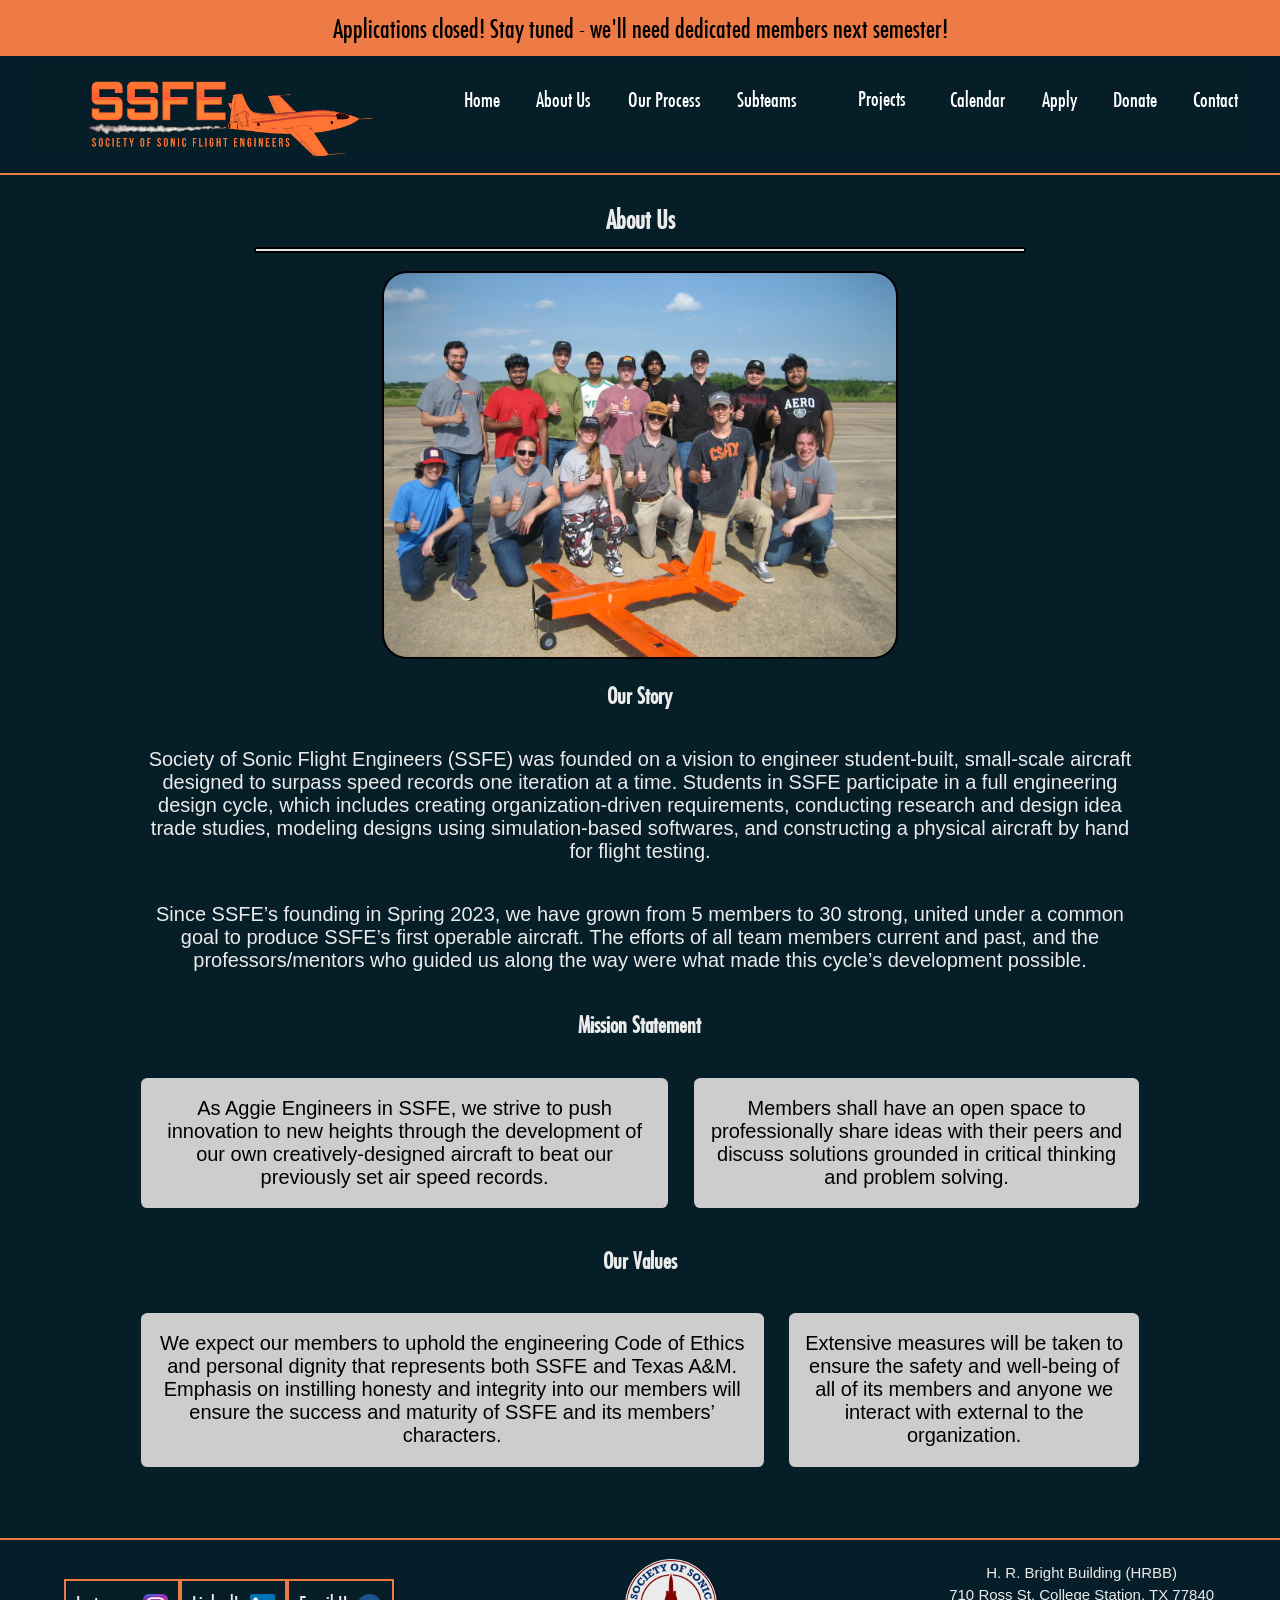
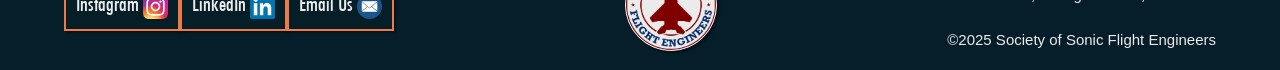
==== commit f42c2200: "Fixed the favicon ref image" ====
--- a/SSFEabout.html
+++ b/SSFEabout.html
@@ -4,7 +4,7 @@
 		<link rel="stylesheet" href="SSFEstyle.css">
 		<script src="script.js"></script>
 		<title>SSFE - About</title>
-		<link rel="shortcut icon" type="image/png" href="ssfecircle.png">
+		<link rel="shortcut icon" type="image/png" href="SSFEcircle.png">
 		<meta charset="UTF-8">
 		<meta property="og:title" content="Society of Sonic Flight Engineers">
       	<meta property="og:description" content="">
--- a/SSFEstyle.css
+++ b/SSFEstyle.css
@@ -1,5 +1,5 @@
  @font-face {font-family: 'Futura';
-            src: url('fonts/Futura Condensed.ttf') format('truetype');
+            src: url('/Fonts/Futura Condensed.ttf') format('truetype');
             font-weight: normal;
             font-style: condensed;}
 
@@ -62,6 +62,11 @@
         height: 100vh;
         border-radius: 1.5vw;
     }
+
+    .sectionbodywrap {
+    height: auto; /* This ensures it expands to fit its content */
+    overflow-y: visible; /* This tells it not to scroll independently */
+}
 
     a {
         color: rgb(0, 0, 0);
@@ -126,7 +131,6 @@
     border: 0.2vw solid rgb(0, 0, 0);
     margin-inline: 3vw;
     border-radius: 1.5vw;
-    vertical-align: middle;
 }
 
 .headerimg {
@@ -147,7 +151,6 @@
     width: 7.5%;
     margin-block: 1vw;
     box-shadow: 2px 2px 2px rgba(0, 0, 0, 0.4);
-    vertical-align: middle;
 }
 
 #aboutgroupphoto{
@@ -271,11 +274,21 @@
     
 .pcontainer {
     padding-inline: none;
-    padding-block: none
+    padding-block: none;
     background-color: none;
     box-shadow: none;
     margin-bottom: 0vw;
     justify-content: center;
+}
+
+/* Add this to your CSS file */
+.pcontainer p {
+    word-wrap: break-word;      /* Forces long words/URLs to break onto a new line */
+    overflow-wrap: break-word;  /* Modern standard for word breaking */
+    max-width: 100%;            /* Restricts text to the width of the screen */
+    box-sizing: border-box;     /* Ensures padding doesn't push the width out */
+    padding-left: 10px;         /* Adds slight spacing from the edge */
+    padding-right: 10px;
 }
 
 .columnsformat {
@@ -415,8 +428,7 @@
     margin-block: 0;
 }
 
-.timeline-date {
-}
+
 .timeline-middle {
     position: relative;
     color: black;
@@ -555,7 +567,7 @@
 }
 
 /* Mobile View Styles */
-@media screen and (max-width: 1024px) {
+@media screen and (max-width: 1170px) {
   /* Hide all navigation links except the hamburger icon */
   .topnav a:not(:first-child), .topnav #right {
     display: none;
@@ -605,10 +617,6 @@
     display: block;
     color: rgb(238, 123, 69);
   }
-   @font-face {font-family: 'Futura';
-            src: url('fonts/Futura Condensed.ttf') format('truetype');
-            font-weight: normal;
-            font-style: condensed;}
 
  /* built in elements*/
     body {
@@ -733,7 +741,6 @@
     border: 0.2vw solid rgb(0, 0, 0);
     margin-inline: 3vw;
     border-radius: 1.5vw;
-    vertical-align: middle;
 }
 
 .headerimg {
@@ -754,311 +761,12 @@
     width: 90px;
     margin-block: 1vw;
     box-shadow: 2px 2px 2px rgba(0, 0, 0, 0.4);
-    vertical-align: middle;
 }
 
 #aboutgroupphoto{
     max-width: 50%; 
     border-radius: 25px; 
     border: 0.2vw solid rgb(0, 0, 0);
-}
-
-/*Navigation Buttons Stuff*/
-    @media (max-width: 900px) {
-        .navmenu {
-            flex-wrap: wrap;
-        }
-        #aboutgroupphoto{
-            max-width: 80%;
-        }
-    }
-    .dropdown{
-        position: relative;
-        display: inline block;
-        color: #EBEBEB;
-        font-size: 20px;
-        font-weight: 500;
-        background-color: #051e28;
-        padding: 10px;
-        transition: all 0.15s;
-        text-decoration: none;
-        z-index: 2;
-        align-items: center;
-        white-space: nowrap;
-    }
-    .navlink {
-        display: inline-block;
-        max-width: 90%;
-        color: #EBEBEB;
-        font-size: 20px;
-        font-weight: 500;
-        background-color: #051e28;
-        padding: 10px;
-        border:2px solid rgb(238, 123, 69);
-        transition: all 0.15s;
-        text-decoration: none;
-        z-index: 2;
-        align-items: center;
-        white-space: nowrap;
-        border-radius: 8px;
-    }
-
-    .navlink:hover {
-        z-index: 4;
-        background: rgb(238, 123, 69);
-        color: #051e28;
-        transition: all 0.15s;
-        transform: scale(1.1);
-
-    }
-
-    .navlinkimg {
-        display: inline-block;
-        height: 25px;
-        vertical-align: middle;
-    }
-
-    .drpnavlink {
-        display: inline-block;
-        color: #EBEBEB;
-        font-size: 20px;
-        font-weight: 500;
-        background-color: #051e28;
-        padding: 10px;
-        border:2px solid rgb(238, 123, 69);
-        transition: all 0.15s;
-        margin-inline: -2.5px;
-        margin-block: -1px;
-        text-decoration: none;
-        transition: all 0.15s;
-    }
-
-    .drpnavlink:hover {
-        background: rgb(238, 123, 69);
-        color: #051e28;
-        transition: all 0.15s;
-    }
-    
-.pcontainer {
-    padding-inline: none;
-    padding-block: none
-    background-color: none;
-    box-shadow: none;
-    margin-bottom: 0vw;
-    justify-content: center;
-}
-
-.columnsformat {
-    display: flex;
-    flex-direction: row;
-    justify-content: center;
-    align-items: center;
-}
-
-.rowsformat {
-    display: flex;
-    flex-direction: column;
-    justify-content: space-between;
-    align-items: center;
-}
-
-/*.header {
-    background-image: linear-gradient(rgba(0, 0, 0, 0), #345A66), url(IMG_3074.JPG);
-    background-size: cover;
-    background-repeat: no-repeat;
-    background-position: top 10px;
-    border-bottom: 2px solid rgb(0, 0, 0);
-    box-shadow: 2px 2px 2px rgba(0, 0, 0, 0.4);
-    z-index: 1000;
-    background-color: #345A66;
-    position: sticky;
-    top: -0px;
-}*/
-
-.navmenu {
-    display: flex;
-    flex-wrap: wrap;
-    justify-content: center;
-    padding-block: 25px;
-    margin-right: auto;
-    background-color: none;
-    box-shadow: none;
-    z-index: 1;
-}
-
-.navmenu > * {
-  position: relative;
-  display: flex;
-}
-
-.bodydiv {
-    background-color: #051e28;
-    text-align: center;
-    font-weight: 500;
-    margin: auto;
-    width: 80%;
-}
-
-.drpdwn {
-    position: relative;
-    display: flex-block;
-    z-index: 3;
-}
-
-
-
-.tricolorcolumns {
-    color: black;
-}
-
-.drpdwnc {
-    display: none;
-    position: absolute;
-    z-index: 1;
-    opacity: 0%;
-    transition: all 0.15s;
-    top: 100%;
-}
-
-.drpdwnfaq {
-    position: relative;
-    display: block;
-    width: 60%;
-    margin: auto;
-    z-index: 1;
-    transition: all 0.15s;
-}
-
-.drpdwnt {
-    opacity: 0%;
-    display: block;
-    z-index: 1;
-    transition: all 0.15s;
-    max-height: 0vw;
-}
-
-.drpdwn:hover .drpdwnc {transition: all 0.15s; display: block; opacity: 100%}
-
-.drpdwnfaq.open .drpdwnt {
-  opacity: 1;
-  display: inline;
-  transition: all 0.15s;
-}
-
-.drpdwnfaq.open h3 {
-  transition: all 0.15s;
-  background-color: rgba(155, 185, 255, 1.0);
-  margin-bottom: 1vw;
-}
-
-.transitioning {
-    animation: fadein 0.5s forwards;
-}
-
-.timeline {
-    width:80%;
-    max-width: 800px;
-    height:auto;
-    margin: 0 auto;
-    display: grid;
-}
-
-.timeline ul{
-    padding: 0;
-    list-style:none;
-    margin-bottom: 0;
-}
-
-.timeline ul li{
-    background-color: rgb(238, 123, 69);
-    border-radius: 2vw;
-    margin-bottom: 2vw;
-    padding-bottom: 1.5vw;
-    width: 52%;
-    box-shadow: 0.25vw 0.5vw 0.5vw rgba(0, 0, 0, 0.4);
-}
-
-#projecttext{
-    color: black;
-}
-
-.timeline ul li:nth-child(odd){
-    float: left;
-}
-
-.timeline ul li:nth-child(even) {
-    float: right;
-}
-
-.timeline ul li:last-child {
-    margin-bottom: 0;
-}
-
-.timeline-content p{
-    margin-block: 0;
-}
-
-.timeline-date {
-}
-.timeline-middle {
-    position: relative;
-    color: black;
-}
-
-.headercontainers {
-    display: inline-flex;
-}
-
-@keyframes fadein {
-    from{
-        transform: translateY(200px); opacity: 15%;
-    }
-
-    to{
-        transform: translateY(0vh); opacity: 100%;
-    }
-}
-
-/* Hamburger toggle thing */
-.hamburger {
-    display: none;
-    font-size: 28px;
-    color: #EBEBEB;
-    cursor: pointer;
-    padding: 10px;
-    font-size: 28px;
-    line-height: 1;
-}
-
-/* Supposed to mobile condense lol */
-@media (max-width: 1050px) {
-
-    #headerdiv { flex-wrap: wrap;}
-
-    .hamburger {
-        display: block;
-        order: 1; margin-left: auto;
-    }
-
-    .navmenu {
-        display: none;
-        flex-direction: column;
-        width: 100%;
-        order: 2;
-    }
-
-    .navmenu.active {
-        display: flex;
-    }
-
-    .navlink {
-        text-align: center;
-    }
-
-    .columnsformat:not(#headerdiv) { flex-direction: column; align-items: flex-start; }
-
-
-    .headerimg { order: 0; }
 }
 
 /*navbar shenanigans*/
@@ -1181,7 +889,7 @@
 
 /* Mobile View Styles */
 /* --- CLEANED MOBILE VIEW (MAX 1024px) --- */
-@media screen and (max-width: 1024px) {
+@media screen and (max-width: 1180px) {
     .topnav a:not(:first-child), 
     .topnav #right {
         display: none;
@@ -1229,11 +937,40 @@
         width: 200px;
         margin: 0 auto !important;
     }
+    .bodydiv {
+        width: 100% !important;
+        overflow-x: hidden !important;
+    }
+
+    /* 2. Force the step boxes to stack and be full width */
+    .columnsformat {
+        display: flex !important;
+        flex-direction: column !important;
+        width: 95% !important; /* Slightly less than 100% to allow for padding */
+        margin: 0 auto 20px auto !important; /* Centers the box */
+        box-sizing: border-box !important;
+    }
+
+    /* 3. Force images to shrink inside the boxes */
+    .headerimg {
+        width: 100% !important;
+        height: auto !important;
+        max-width: 300px !important; /* Maximum size on mobile */
+        min-width: 0 !important;
+        margin: 10px auto !important;
+    }
+
+    /* 4. Force text to wrap */
+    .rowsformat {
+        width: 100% !important;
+        word-wrap: break-word !important;
+        overflow-wrap: break-word !important;
+    }
 }
 
 /* --- DESKTOP SAFETY NET (MIN 1025px) --- */
 /* This ensures the icon is 100% hidden on screens wider than mobile */
-@media screen and (min-width: 1025px) {
+@media screen and (min-width: 1180px) {
     .topnav a.icon, 
     .icon {
         display: none !important;
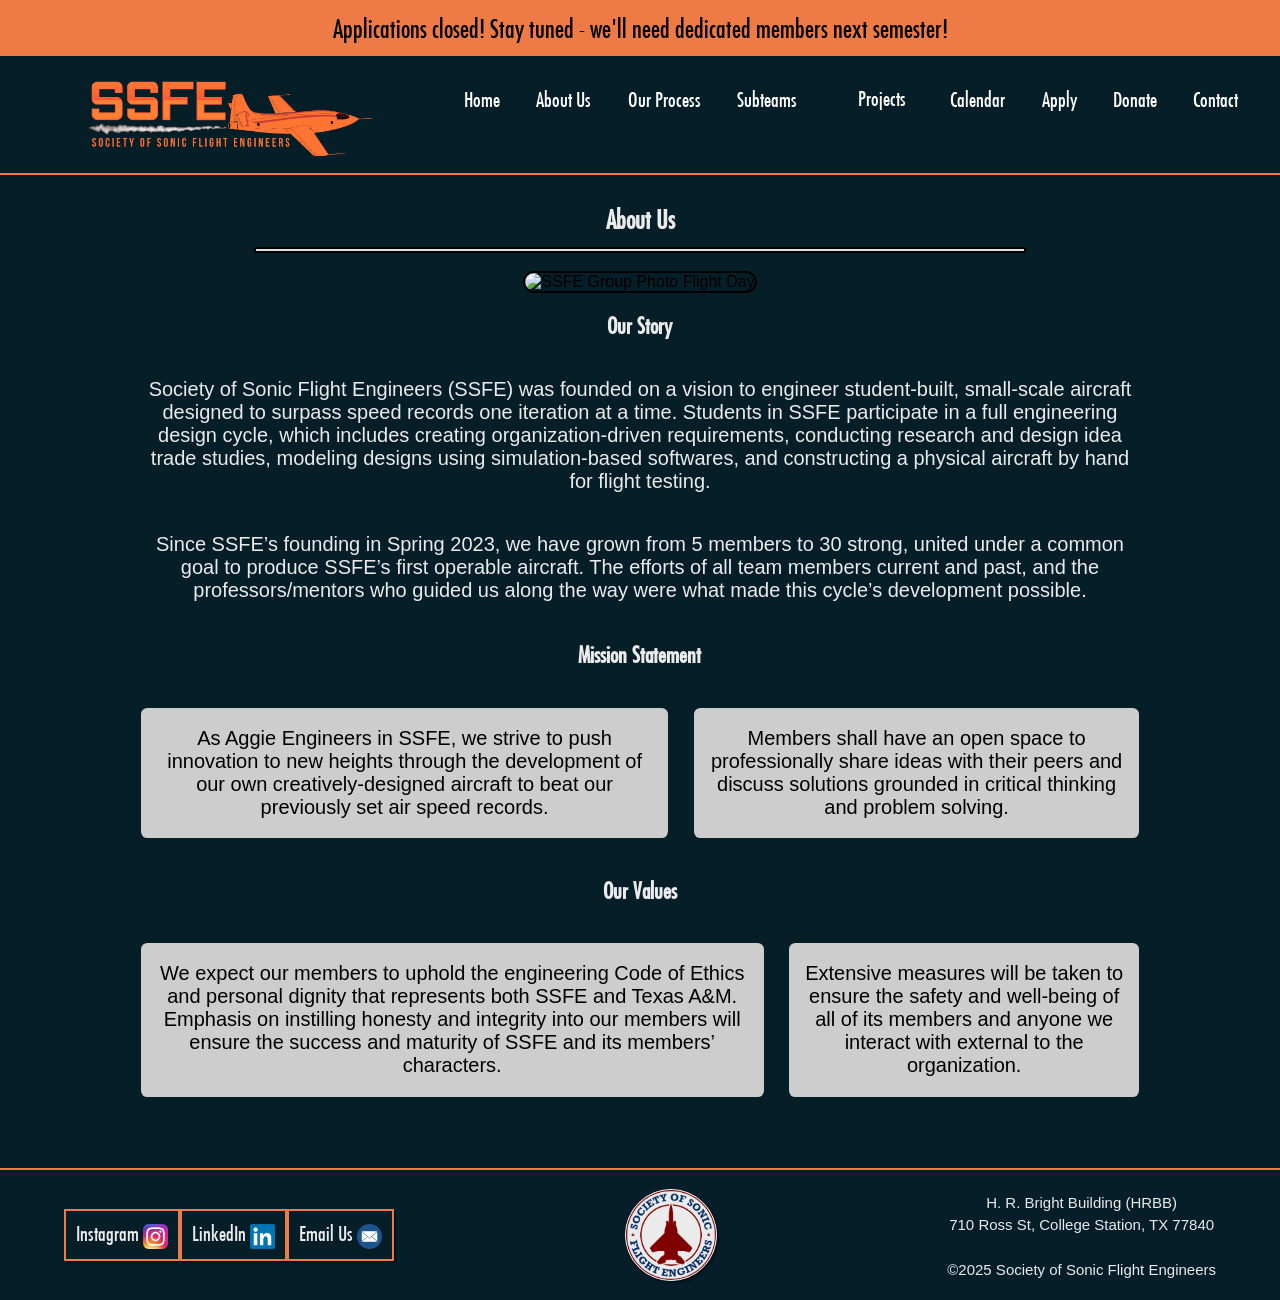
==== commit 438c26e9: "Update SSFEabout.html" ====
--- a/SSFEabout.html
+++ b/SSFEabout.html
@@ -46,7 +46,7 @@
 
 			<div class="pcontainer">
 				<br>
-				<img src="SSFEaboutGroupPhoto.JPG" id="aboutgroupphoto" alt="SSFE Group Photo Flight Day">
+				<img src="design2groupphoto.png" id="aboutgroupphoto" alt="SSFE Group Photo Flight Day">
 				<div class="rowsformat">
 					<h2>Our Story</h2>
 						<p>Society of Sonic Flight Engineers (SSFE) was founded on a vision to engineer student-built, small-scale aircraft designed to surpass speed records one iteration at a time. Students in SSFE participate in a full engineering design cycle, which includes creating organization-driven requirements, conducting research and design idea trade studies, modeling designs using simulation-based softwares, and constructing a physical aircraft by hand for flight testing.
--- a/SSFEstyle.css
+++ b/SSFEstyle.css
@@ -52,6 +52,15 @@
         text-shadow: none;
         vertical-align: middle;
     }
+
+    /* This targets any link inside the #projecttext paragraph */
+#projecttext a {
+    font-family: inherit !important;
+    font-size: inherit !important;
+    text-shadow: none !important;
+    box-shadow: none !important;
+    color: black;
+}
 
     iframe {
         display: block;
@@ -271,7 +280,35 @@
         color: #051e28;
         transition: all 0.15s;
     }
-    
+
+.container {
+    display: flex;
+    flex-wrap: wrap;
+    justify-content: center;
+    align-items: center; 
+    gap: 20px;
+    width: 100%;
+    margin: 0 auto;
+}
+
+.container div {
+    /* Lower the basis to 300px to give them more room to stay side-by-side */
+    flex: 1 1 300px; 
+    /* Hard cap the width of the individual image boxes */
+    max-width: 500px; 
+}
+
+.container img {
+    /* Forces the image to NEVER exceed the 500px box width */
+    width: 100%;
+    max-width: 100%; 
+    height: auto;
+    display: block;
+    background-color: white;
+}
+
+
+
 .pcontainer {
     padding-inline: none;
     padding-block: none;
@@ -280,6 +317,65 @@
     margin-bottom: 0vw;
     justify-content: center;
 }
+
+.step-card {
+            border-radius: 25px; /* Rounded corners */
+            padding: 40px; /* Space around the inner content */
+            width: 90%;
+            
+            /* FLEXBOX PROPERTIES */
+            display: flex; /* Enacts flexbox */
+            flex-direction: row; /* Horizontal alignment (Left to Right) */
+            align-items: center; /* Vertically centers both the image and the text */
+            gap: 40px; /* Creates the space between the image and the text */
+        }
+
+        /* Styles for the image container */
+        .image-container {
+            flex: 1; /* Allows this side to take up proportional space */
+            display: flex;
+            justify-content: center; /* Centers the image within its flex area */
+        }
+
+        .step-image {
+            max-width: 100%; /* Ensures the image shrinks on smaller screens */
+            height: auto; /* Maintains aspect ratio */
+            display: block;
+            border-radius: 25px; /* Slight rounding on image corners */
+        }
+
+        /* Styles for the text container */
+        .text-container {
+            flex: 1; /* Allows this side to take up proportional space */
+            color: black; /* White text color */
+        }
+
+        .step-header {
+            font-weight: bold;
+            font-size: 24px;
+            margin-bottom: 10px;
+            margin-top: 0; /* Removes default top margin */
+        }
+
+        .step-description {
+            font-size: 16px;
+            line-height: 1.5; /* Good readability */
+            margin-bottom: 0; /* Removes default bottom margin */
+            color: black;
+        }
+
+        /* --- MOBILE RESPONSIVENESS --- */
+        @media screen and (max-width: 768px) {
+            .step-card {
+                flex-direction: column; /* Stacks image on top of text on mobile */
+                text-align: center; /* Centers text for mobile */
+                padding: 20px;
+                gap: 20px;
+            }
+            .step-header {
+                font-size: 20px;
+            }
+        }
 
 /* Add this to your CSS file */
 .pcontainer p {
@@ -887,6 +983,16 @@
   color: rgb(238, 123, 69);
 }
 
+.text-box {
+  /* This shrinks the box width to fit just the text */
+  display: inline-block; 
+  
+  /* Creates the solid outline */
+  border: 2px solid rgb(238, 123, 69); 
+  
+}
+
+
 /* Mobile View Styles */
 /* --- CLEANED MOBILE VIEW (MAX 1024px) --- */
 @media screen and (max-width: 1180px) {
